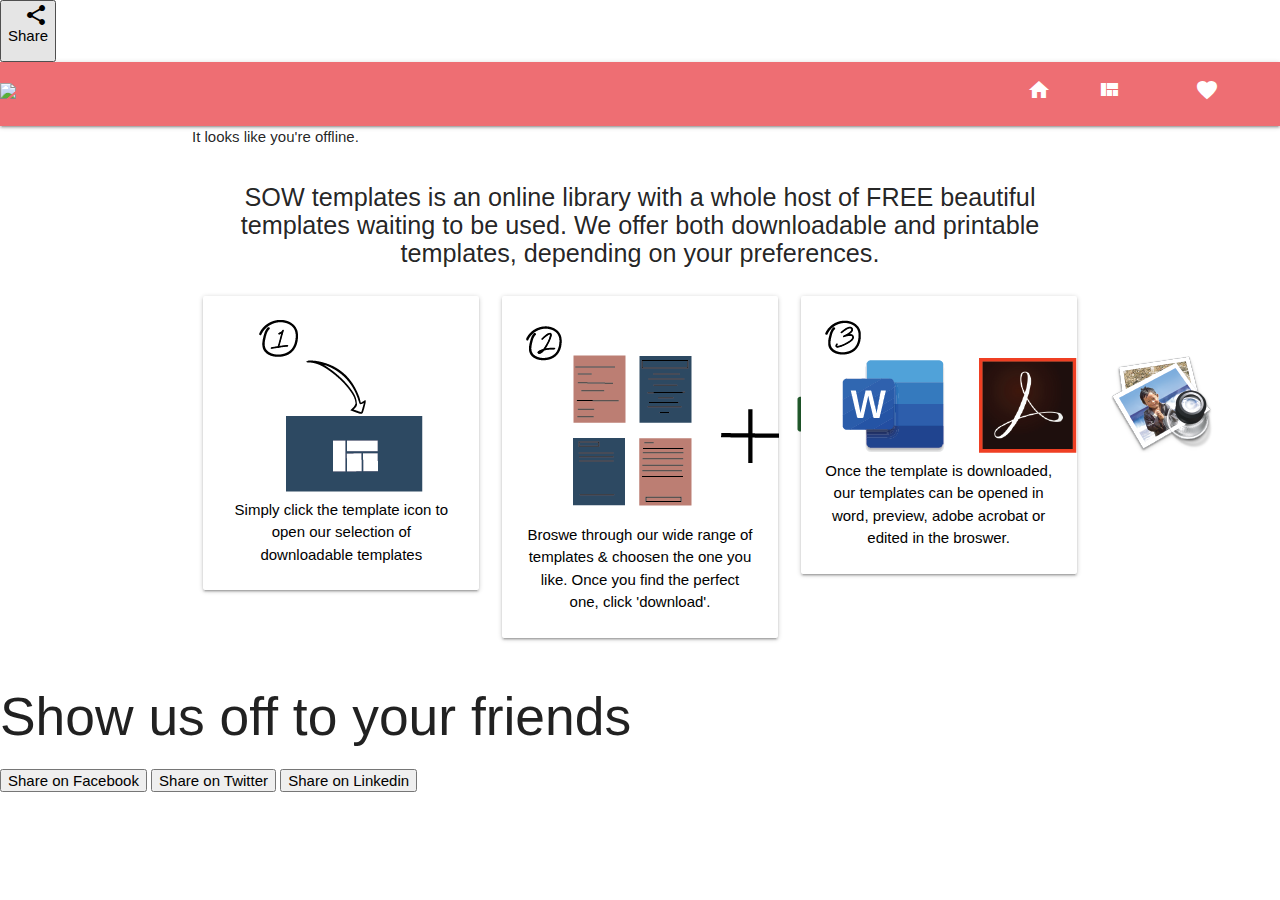
==== source_files_/public/index.html @ dd151c80 "Add files via upload" ====
<!DOCTYPE html>
<html lang="en">
<head>
	<meta charset="utf-8">
	<meta content="SOW Templates" name="description">
	<meta content="width=device-width, initial-scale=1.0" name="viewport">
	<title>SOW Templates</title>
	<link href="https://cdnjs.cloudflare.com/ajax/libs/materialize/1.0.0/css/materialize.min.css" rel="stylesheet">
	<link href="/css/main.css" rel="stylesheet" type="text/css">
	<link href="https://fonts.googleapis.com/icon?family=Material+Icons" rel="stylesheet">
	<link href="/manifest.json" rel="manifest"><!-- icon ios support  -->
	<link href="/images/icons/icon-96.png" rel="apple-touch-icon">
	<meta content="#1C2C5B" name="apple-mobile-web-app-status-bar">
	<meta content="#1C2C5B" name="theme-color">
</head>
<body>
	<header>
		<a class="hide-on-large-only" href="/index.html"><img alt="SOW templates logo" class="small-sc-img" src="/images/sow.png"></a> <!-- Web Share Api share button on small screen -->
		 <button class="sharebtnsmall"><i class="material-icons right">share</i>
		<p class="hide-on-med-and-down">Share</p></button>
	</header><!-- Small & medium screen navigation -->
	<nav class="nav-bottom hide-on-large-only">
		<ul>
			<li>
				<a class="current" href="/index.html"><i class="material-icons">home</i></a>
			</li>
			<li>
				<a href="/pages/library.html"><i class="material-icons">view_quilt</i></a>
			</li>
			<li>
				<a href="/pages/favourites.html"><i class="material-icons">favorite</i></a>
			</li>
		</ul>
	</nav><!-- Large screen navigation  -->
	<nav class="top-nav hide-on-med-and-down">
		<a href="/index.html"><img class="large-sc-img" src="/images/sow.png"></a>
		<ul class="right" id="fontheight">
			<li class="current">
				<a href="/index.html"><i class="material-icons left">home</i></a><a href="/index.html">Home</a>
			</li>
			<li>
				<a href="/pages/library.html"><i class="material-icons left">view_quilt</i></a><a href="/pages/library.html">Templates</a>
			</li>
			<li>
				<a href="/pages/favourites.html"><i class="material-icons left">favorite</i></a><a href="/pages/favourites.html">Favourites</a>
			</li>
		</ul>
	</nav>
	<div class="container">
		<!-- Offline notificaton triggered by network connection -->
		<div class="offline-notification">
			It looks like you're offline.
		</div>
		<!-- Instructions HTML -->
		<h2 class="flow-text center">SOW templates is an online library with a whole host of FREE beautiful templates waiting to be used. We offer both downloadable and printable templates, depending on your preferences.</h2>
		<div class="row">
			<div class="col s12 m6 l4">
				<div class="card-panel center">
					<a href="/pages/library.html"><img alt="Click on the template button demo" class="demo-image1" src="images/demo/demo1.png"></a><br>
					<span class="black-text">Simply click the template icon to open our selection of downloadable templates</span>
				</div>
			</div>
			<div class="col s12 m6 l4">
				<div class="card-panel center">
					<img alt="Browse through and download demo" class="demo-img2" src="images/demo/demo2.png"><br>
					<span class="black-text">Broswe through our wide range of templates & choosen the one you like. Once you find the perfect one, click 'download'.</span>
				</div>
			</div>
			<div class="col s12 m6 l4">
				<div class="card-panel center">
					<img alt="Use template in varying editable software demo" class="demo-image3" src="images/demo/demo3.png"><br>
					<span class="black-text">Once the template is downloaded, our templates can be opened in word, preview, adobe acrobat or edited in the broswer.</span>
				</div>
			</div>
		</div>
  </div>
  <!-- Web Sahre API HTML -->
	<div class="overlay"></div>
	<div class="share">
		<h2>Show us off to your friends</h2><!-- sharer.js code source: https://ellisonleao.github.io/sharer.js/ -->
    	<button class="button social1" data-hashtag="SOW" data-sharer="facebook" data-url="https://sow-templates.web.app">Share on Facebook</button> 
		<button class="button social2" data-hashtags="SOW" data-sharer="twitter" data-title="https://sow-templates.web.app" data-url=" TO BE CHANGED">Share on Twitter</button>
		<button class="button social3" data-sharer="linkedin" data-url="https://sow-templates.web.app">Share on Linkedin</button>
	</div>
	<!-- Javascript for Web Sahre API, placed at the bottom of the body tag to improve display speed -->
	<!-- Source: https://w3c.github.io/web-share/ & -->
	<script>
	const shareButton = document.querySelector('button');
	const overlay = document.querySelector('.overlay');
	const shareModal = document.querySelector('.share');
	const title = window.document.title; //getting the title of the current page 
	const url = window.document.location.href; //getting the url of the current page 
	shareButton.addEventListener('click', () => { //adds event listener to share button
		if (navigator.share) { //checks if the device has access to web share api
			navigator.share({ //Accessing the web share API
				title: '${title}',
				url: 'https://sow-templates.web.app/',
			}).then(() => {
				showMessage('Thanks for sharing!');
			}).catch(console.error); //catches any errors
		} else { //showing the share options 
			overlay.classList.add('show-share');
			shareModal.classList.add('show-share');
		}
	})
	//removing the overlay by clicking off 
	overlay.addEventListener('click', () => {
		overlay.classList.remove('show-share'); //removes class from share buttons 
		shareModal.classList.remove('show-share'); //removes class from overlay 
	})
	</script>
	<!-- Linked script fileds -->
	<script src="/java/all.js">
	</script>
	<script src="/pwa.js">
	</script>
	<script src="https://cdnjs.cloudflare.com/ajax/libs/materialize/1.0.0/js/materialize.min.js">
	</script>
	<script src="https://cdn.jsdelivr.net/npm/sharer.js@latest/sharer.min.js">
	</script>
</body>
</html>
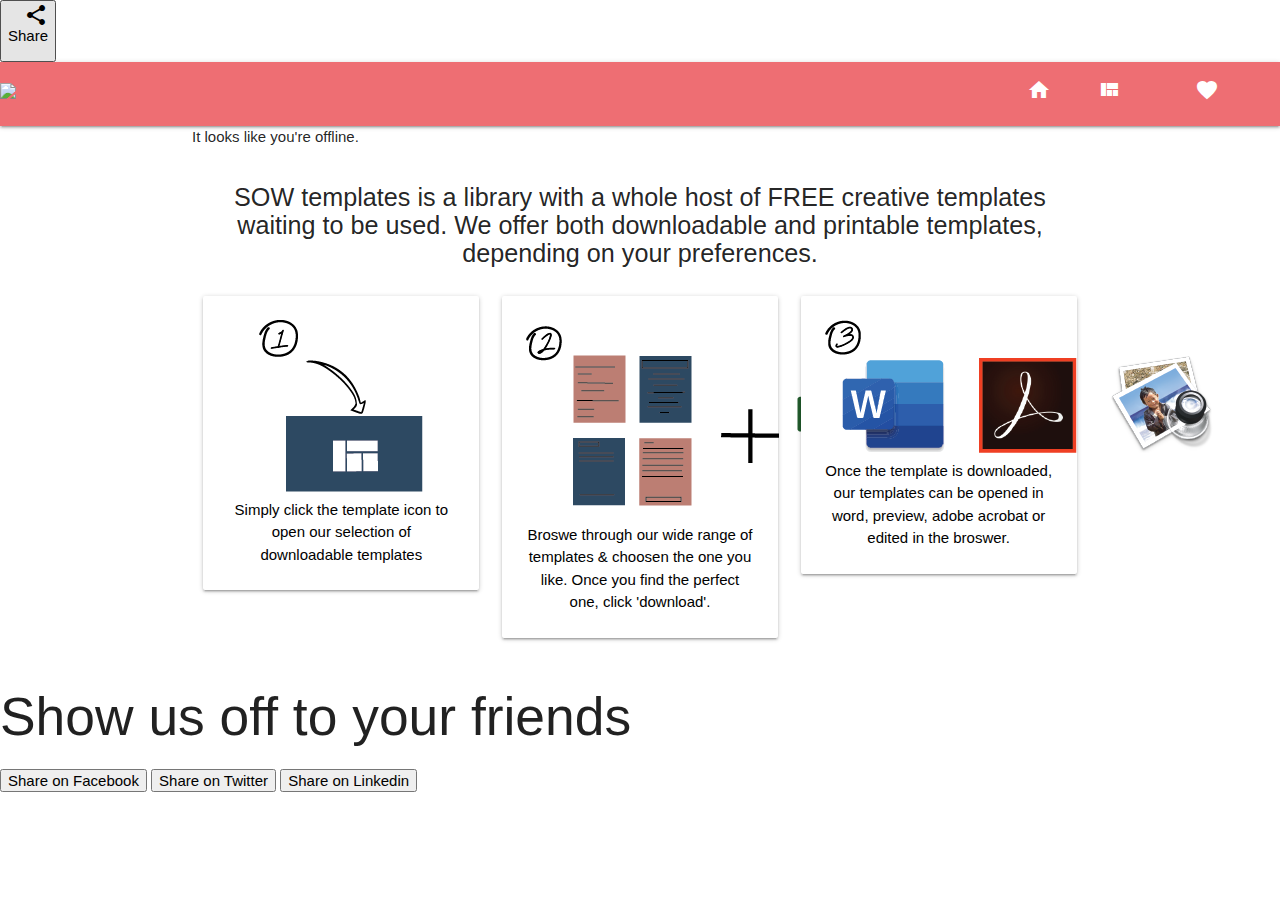
==== commit 436dff77: "Add files via upload" ====
--- a/source_files_/public/index.html
+++ b/source_files_/public/index.html
@@ -52,7 +52,7 @@
 			It looks like you're offline.
 		</div>
 		<!-- Instructions HTML -->
-		<h2 class="flow-text center">SOW templates is an online library with a whole host of FREE beautiful templates waiting to be used. We offer both downloadable and printable templates, depending on your preferences.</h2>
+		<h2 class="flow-text center">SOW templates is a library with a whole host of FREE creative templates waiting to be used. We offer both downloadable and printable templates, depending on your preferences.</h2>
 		<div class="row">
 			<div class="col s12 m6 l4">
 				<div class="card-panel center">
@@ -79,7 +79,7 @@
 	<div class="share">
 		<h2>Show us off to your friends</h2><!-- sharer.js code source: https://ellisonleao.github.io/sharer.js/ -->
     	<button class="button social1" data-hashtag="SOW" data-sharer="facebook" data-url="https://sow-templates.web.app">Share on Facebook</button> 
-		<button class="button social2" data-hashtags="SOW" data-sharer="twitter" data-title="https://sow-templates.web.app" data-url=" TO BE CHANGED">Share on Twitter</button>
+		<button class="button social2" data-hashtags="SOW" data-sharer="twitter" data-title="Sow Templates"data-url="https://sow-templates.web.app">Share on Twitter</button>
 		<button class="button social3" data-sharer="linkedin" data-url="https://sow-templates.web.app">Share on Linkedin</button>
 	</div>
 	<!-- Javascript for Web Sahre API, placed at the bottom of the body tag to improve display speed -->
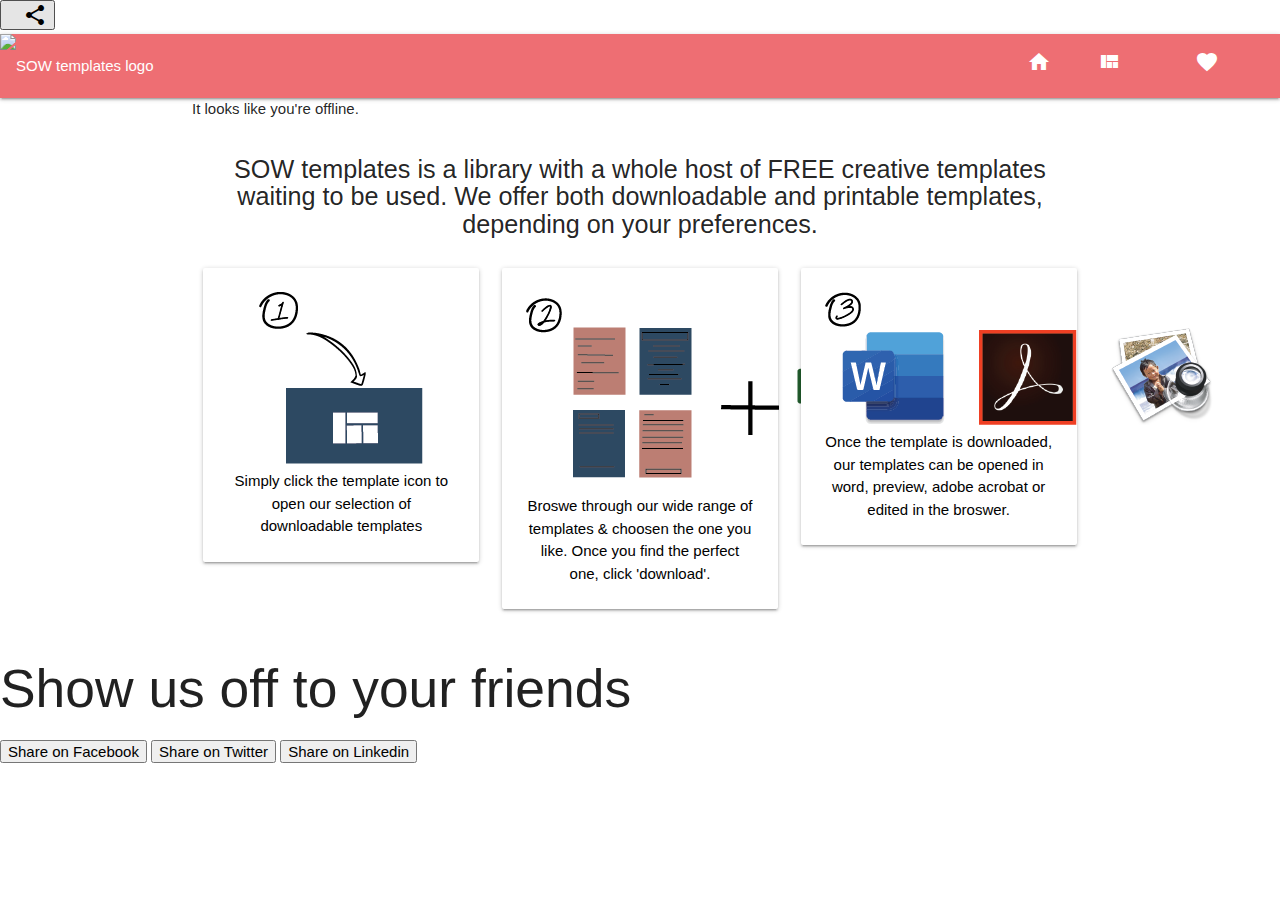
==== commit 926397cf: "Update index.html" ====
--- a/source_files_/public/index.html
+++ b/source_files_/public/index.html
@@ -16,8 +16,7 @@
 <body>
 	<header>
 		<a class="hide-on-large-only" href="/index.html"><img alt="SOW templates logo" class="small-sc-img" src="/images/sow.png"></a> <!-- Web Share Api share button on small screen -->
-		 <button class="sharebtnsmall"><i class="material-icons right">share</i>
-		<p class="hide-on-med-and-down">Share</p></button>
+		 <button class="sharebtnsmall"><i class="material-icons right">share</i></button>
 	</header><!-- Small & medium screen navigation -->
 	<nav class="nav-bottom hide-on-large-only">
 		<ul>
@@ -33,7 +32,7 @@
 		</ul>
 	</nav><!-- Large screen navigation  -->
 	<nav class="top-nav hide-on-med-and-down">
-		<a href="/index.html"><img class="large-sc-img" src="/images/sow.png"></a>
+		<a href="/index.html"><img class="large-sc-img" alt="SOW templates logo" src="/images/sow.png"></a>
 		<ul class="right" id="fontheight">
 			<li class="current">
 				<a href="/index.html"><i class="material-icons left">home</i></a><a href="/index.html">Home</a>
@@ -74,42 +73,42 @@
 			</div>
 		</div>
   </div>
-  <!-- Web Sahre API HTML -->
+  <!-- Web Share API HTML -->
 	<div class="overlay"></div>
 	<div class="share">
 		<h2>Show us off to your friends</h2><!-- sharer.js code source: https://ellisonleao.github.io/sharer.js/ -->
     	<button class="button social1" data-hashtag="SOW" data-sharer="facebook" data-url="https://sow-templates.web.app">Share on Facebook</button> 
-		<button class="button social2" data-hashtags="SOW" data-sharer="twitter" data-title="Sow Templates"data-url="https://sow-templates.web.app">Share on Twitter</button>
+		<button class="button social2" data-hashtags="SOW" data-sharer="twitter" data-title="Sow Templates" data-url="https://sow-templates.web.app">Share on Twitter</button>
 		<button class="button social3" data-sharer="linkedin" data-url="https://sow-templates.web.app">Share on Linkedin</button>
 	</div>
 	<!-- Javascript for Web Sahre API, placed at the bottom of the body tag to improve display speed -->
-	<!-- Source: https://w3c.github.io/web-share/ & -->
+	<!-- Source: https://w3c.github.io/web-share/ -->
 	<script>
 	const shareButton = document.querySelector('button');
 	const overlay = document.querySelector('.overlay');
 	const shareModal = document.querySelector('.share');
-	const title = window.document.title; //getting the title of the current page 
-	const url = window.document.location.href; //getting the url of the current page 
-	shareButton.addEventListener('click', () => { //adds event listener to share button
-		if (navigator.share) { //checks if the device has access to web share api
-			navigator.share({ //Accessing the web share API
+	const title = window.document.title; // Getting the title of the current page.
+	const url = window.document.location.href; // Getting the url of the current page. 
+	shareButton.addEventListener('click', () => { // Adds event listener to share button.
+		if (navigator.share) { // Checks if the device has access to web share api.
+			navigator.share({ // Accessing the Web Share API.
 				title: '${title}',
 				url: 'https://sow-templates.web.app/',
 			}).then(() => {
 				showMessage('Thanks for sharing!');
-			}).catch(console.error); //catches any errors
-		} else { //showing the share options 
+			}).catch(console.error); // Catches any errors.
+		} else { // Showing the share options. 
 			overlay.classList.add('show-share');
 			shareModal.classList.add('show-share');
 		}
 	})
-	//removing the overlay by clicking off 
+	// Removing the overlay by clicking off. 
 	overlay.addEventListener('click', () => {
-		overlay.classList.remove('show-share'); //removes class from share buttons 
-		shareModal.classList.remove('show-share'); //removes class from overlay 
+		overlay.classList.remove('show-share'); // Removes class from share buttons. 
+		shareModal.classList.remove('show-share'); // Removes class from overlay. 
 	})
 	</script>
-	<!-- Linked script fileds -->
+	<!-- Linked script fields -->
 	<script src="/java/all.js">
 	</script>
 	<script src="/pwa.js">
